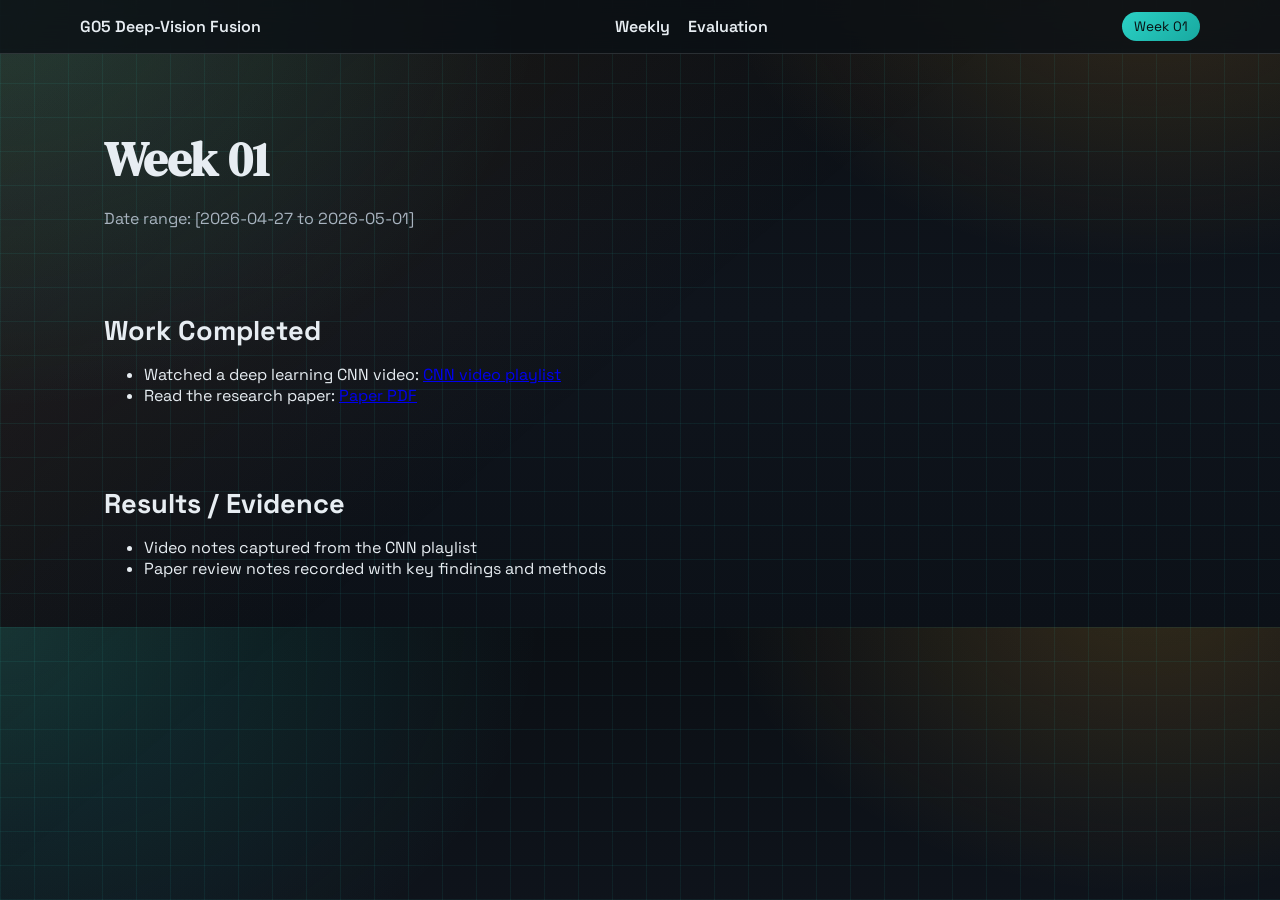
==== weekly/week-01.html @ 20f50230 "Update my FYP portfolio" ====
<!doctype html>
<html lang="en">
<head>
  <meta charset="utf-8">
  <meta name="viewport" content="width=device-width,initial-scale=1">
  <title>Week 01 | G05 FYP Portfolio</title>
  <link rel="stylesheet" href="../assets/css/styles.css">
  <link rel="preconnect" href="https://fonts.googleapis.com">
  <link rel="preconnect" href="https://fonts.gstatic.com" crossorigin>
  <link href="https://fonts.googleapis.com/css2?family=DM+Serif+Display&family=Space+Grotesk:wght@300;400;500;600;700&display=swap" rel="stylesheet">
</head>
<body>
  <div class="topbar">
    <div class="container nav">
      <a href="../index.html">G05 Deep-Vision Fusion</a>
      <ul>
        <li><a href="../index.html#weekly">Weekly</a></li>
        <li><a href="../evaluation.html">Evaluation</a></li>
      </ul>
      <span class="tag">Week 01</span>
    </div>
  </div>

  <main class="container">
    <section class="hero reveal">
      <h1>Week 01</h1>
      <p>Date range: [2026-04-27 to 2026-05-01]</p>
    </section>

    <section class="section reveal">
      <h2>Work Completed</h2>
      <ul>
        <li>Watched a deep learning CNN video: <a href="https://www.youtube.com/watch?v=ArPaAX_PhIs&amp;list=PLkDaE6sCZn6Gl29AoE31iwdVwSG-KnDzF" target="_blank" rel="noopener">CNN video playlist</a></li>
        <li>Read the research paper: <a href="../figures/v1_covered_44274f3a-2c83-4ff3-88ad-466ff5de1f82.pdf" target="_blank" rel="noopener">Paper PDF</a></li>
      </ul>
    </section>

    <section class="section reveal">
      <h2>Results / Evidence</h2>
      <ul>
        <li>Video notes captured from the CNN playlist</li>
        <li>Paper review notes recorded with key findings and methods</li>
      </ul>
    </section>
  </main>
  <script src="../assets/js/main.js"></script>
</body>
</html>
---- assets/css/styles.css ----
:root{
  --bg:#0b0f14;
  --ink:#e7edf2;
  --muted:#a8b3bf;
  --accent:#2bd1c5;
  --accent-2:#f2b13c;
  --card:#121821;
  --line:rgba(231,237,242,0.14);
  --shadow:0 18px 40px rgba(0,0,0,0.35);
  --pcb:#0f2a2a;
  --copper:#c97c2c;
}
*{box-sizing:border-box}
html{scroll-behavior:smooth}
body{
  margin:0;
  font-family:"Space Grotesk",system-ui,-apple-system,"Segoe UI",sans-serif;
  color:var(--ink);
  background:
    radial-gradient(900px 680px at 0% 0%,rgba(43,209,197,0.18),transparent 60%),
    radial-gradient(800px 600px at 90% -10%,rgba(242,177,60,0.18),transparent 55%),
    linear-gradient(180deg,#0b0f14 0%,#0f141c 50%,#0c1118 100%);
}
body::before{
  content:"";
  position:fixed;
  inset:0;
  background-image:
    repeating-linear-gradient(0deg,rgba(43,209,197,0.08) 0 1px,transparent 1px 34px),
    repeating-linear-gradient(90deg,rgba(43,209,197,0.08) 0 1px,transparent 1px 34px),
    linear-gradient(140deg,rgba(201,124,44,0.12),transparent 45%);
  pointer-events:none;
  z-index:-1;
}
img{max-width:100%;display:block}
.container{max-width:1120px;margin:0 auto;padding:0 24px}
.topbar{
  position:sticky;
  top:0;
  z-index:20;
  backdrop-filter:blur(12px);
  background:rgba(11,15,20,0.8);
  border-bottom:1px solid var(--line);
}
.nav{
  display:flex;
  align-items:center;
  justify-content:space-between;
  padding:12px 0;
}
.nav-right{display:flex;align-items:center;gap:16px}
.nav a{color:var(--ink);text-decoration:none;font-weight:600}
.nav ul{display:flex;gap:18px;list-style:none;margin:0;padding:0}
.nav .avatar{
  width:44px;
  height:44px;
  border-radius:50%;
  object-fit:cover;
  object-position:center top;
  border:2px solid rgba(43,209,197,0.5);
  box-shadow:0 8px 18px rgba(0,0,0,0.35);
}
.nav .tag{
  background:linear-gradient(135deg,var(--accent),#18a9a0);
  color:#081012;
  padding:6px 12px;
  border-radius:999px;
  font-size:0.85rem;
}
.hero{
  padding:72px 0 36px;
}
.hero h1{
  font-family:"DM Serif Display",serif;
  font-size:3rem;
  margin:0 0 10px;
}
.hero p{color:var(--muted);max-width:700px}
.hero .meta{display:flex;flex-wrap:wrap;gap:12px;margin-top:16px}
.hero .pill{
  border:1px solid var(--line);
  padding:8px 12px;
  border-radius:999px;
  background:rgba(18,24,33,0.9);
}
.grid{display:grid;gap:18px}
.grid-2{grid-template-columns:repeat(auto-fit,minmax(240px,1fr))}
.grid-3{grid-template-columns:repeat(auto-fit,minmax(220px,1fr))}
.section{padding:32px 0}
.section h2{margin:0 0 12px;font-size:1.7rem}
.card{
  background:var(--card);
  border:1px solid var(--line);
  border-radius:18px;
  padding:18px;
  box-shadow:var(--shadow);
}
.card h3{margin:0 0 10px}
.badge{display:inline-block;margin-right:8px;padding:4px 8px;border-radius:8px;background:rgba(43,209,197,0.12);color:var(--ink)}
.timeline{border-left:2px solid var(--line);padding-left:16px}
.timeline-item{margin-bottom:16px}
.timeline-item h4{margin:0}
.figure{border-radius:12px;box-shadow:var(--shadow)}
.figure-caption{text-align:center;color:var(--muted);margin-top:8px}
.profile-photo{
  width:100%;
  aspect-ratio:4/5;
  object-fit:cover;
  border-radius:16px;
  border:1px solid var(--line);
  box-shadow:var(--shadow);
}
.link-grid a{
  display:block;
  padding:14px 16px;
  border-radius:12px;
  border:1px solid var(--line);
  background:var(--card);
  text-decoration:none;
  color:var(--ink);
  transition:transform 0.2s ease,box-shadow 0.2s ease,border-color 0.2s ease;
}
.link-grid a:hover{
  transform:translateY(-4px);
  border-color:rgba(43,209,197,0.45);
  box-shadow:0 16px 30px rgba(0,0,0,0.4);
}
.footer{
  padding:24px 0 40px;
  border-top:1px solid var(--line);
  color:var(--muted);
  font-size:0.95rem;
}
.button{
  display:inline-flex;
  align-items:center;
  gap:10px;
  padding:10px 18px;
  border-radius:999px;
  border:1px solid var(--accent);
  color:#081012;
  background:linear-gradient(135deg,var(--accent),#18a9a0);
  text-decoration:none;
  font-weight:600;
  box-shadow:0 12px 26px rgba(43,209,197,0.2);
}
.reveal{opacity:0;transform:translateY(16px);transition:all 0.6s ease}
.reveal.visible{opacity:1;transform:translateY(0)}
@media (max-width:720px){
  .hero h1{font-size:2.2rem}
  .nav ul{display:none}
  .nav .avatar{width:38px;height:38px}
}
@media (prefers-reduced-motion:reduce){
  *{scroll-behavior:auto}
  .reveal{opacity:1;transform:none}
}
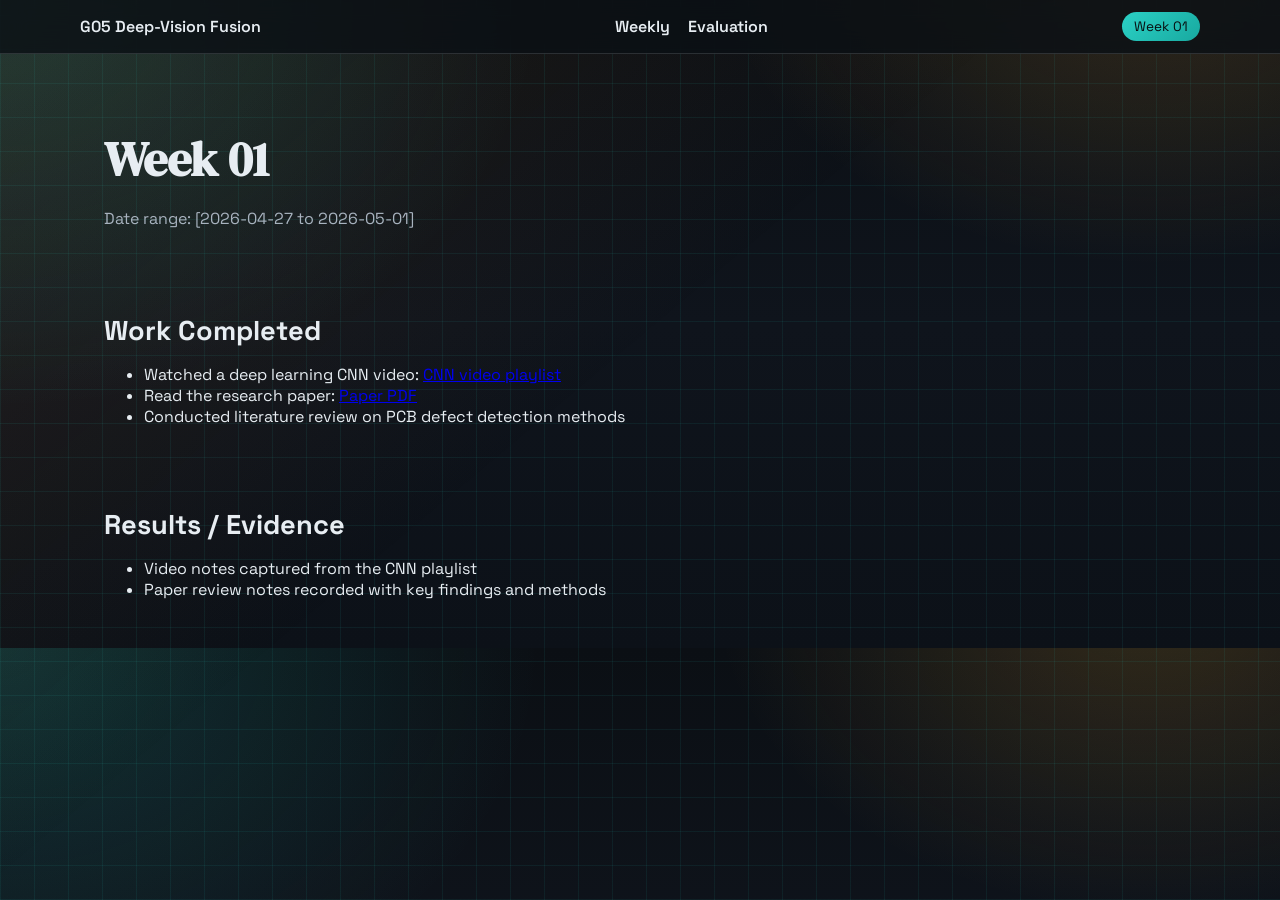
==== commit f022a8f5: "Update week-01.html" ====
--- a/weekly/week-01.html
+++ b/weekly/week-01.html
@@ -31,7 +31,8 @@
       <h2>Work Completed</h2>
       <ul>
         <li>Watched a deep learning CNN video: <a href="https://www.youtube.com/watch?v=ArPaAX_PhIs&amp;list=PLkDaE6sCZn6Gl29AoE31iwdVwSG-KnDzF" target="_blank" rel="noopener">CNN video playlist</a></li>
-        <li>Read the research paper: <a href="../figures/v1_covered_44274f3a-2c83-4ff3-88ad-466ff5de1f82.pdf" target="_blank" rel="noopener">Paper PDF</a></li>
+        <li>Read the research paper: <a href="../figures/FULLTEXT01.pdf" target="_blank" rel="noopener">Paper PDF</a></li>
+        <li>Conducted literature review on PCB defect detection methods</li>
       </ul>
     </section>
 
